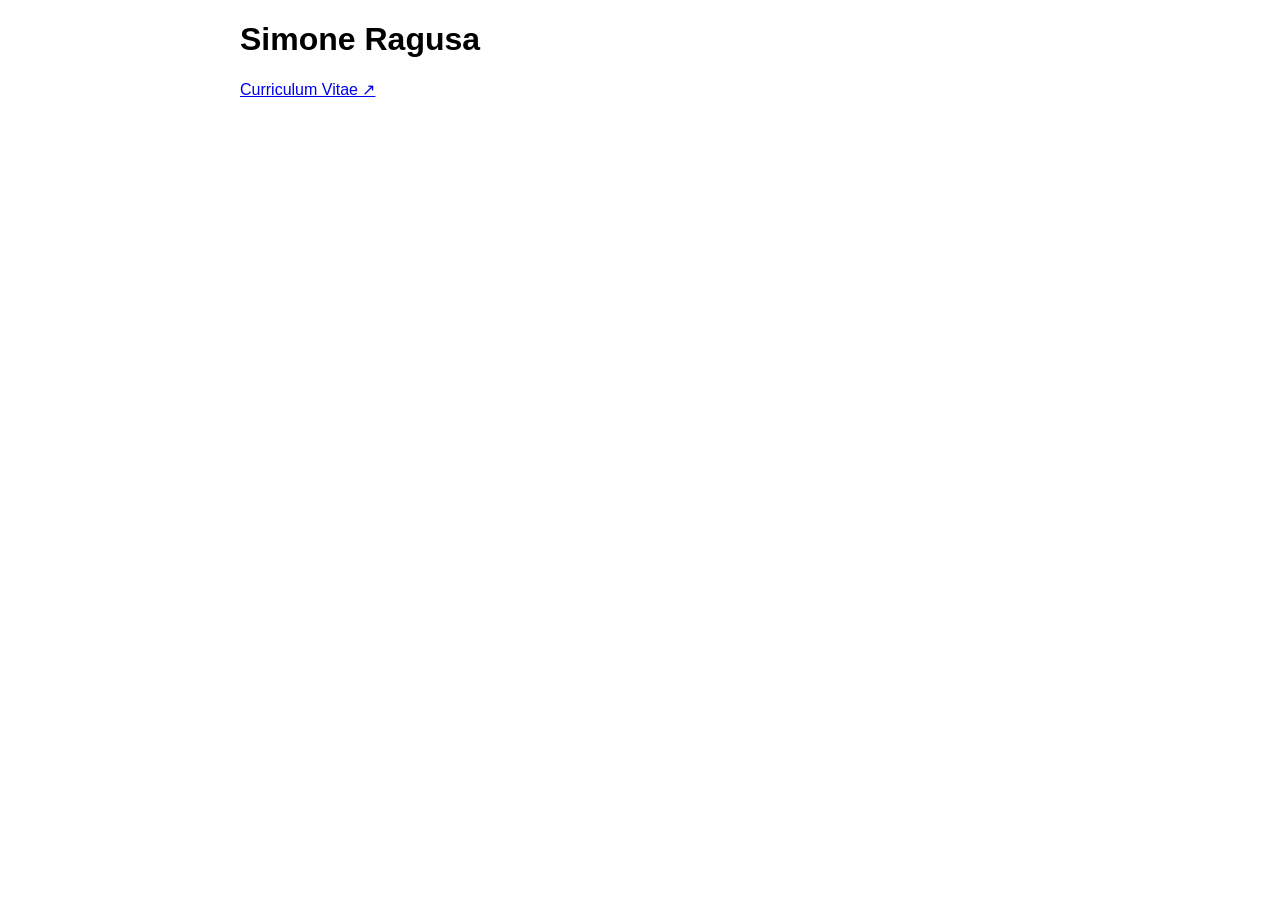
==== interrato.fly.dev/interrato.dev/index.html @ fe727522 "interrato.dev: inline style" ====
<!DOCTYPE html>
<html lang="en">
    <head>
        <meta charset="utf-8">
        <meta name="viewport" content="width=device-width, initial-scale=1, user-scalable=yes">
        <meta name="description" content="Simone Ragusa">

        <title>Simone Ragusa</title>

        <style>
            body {
                font-family: sans-serif;
                max-width: 800px;
                margin-inline: auto;
            }

            a[rel~="external"][target="_blank"]::after {
                content: " ↗";
            }
        </style>
    </head>
    <body>
        <h1>Simone Ragusa</h1>
        <main>
            <a href="/static/pdf/vitae-simone.pdf" rel="external noreferrer" target="_blank">Curriculum Vitae</a>
        </main>
    </body>
</html>
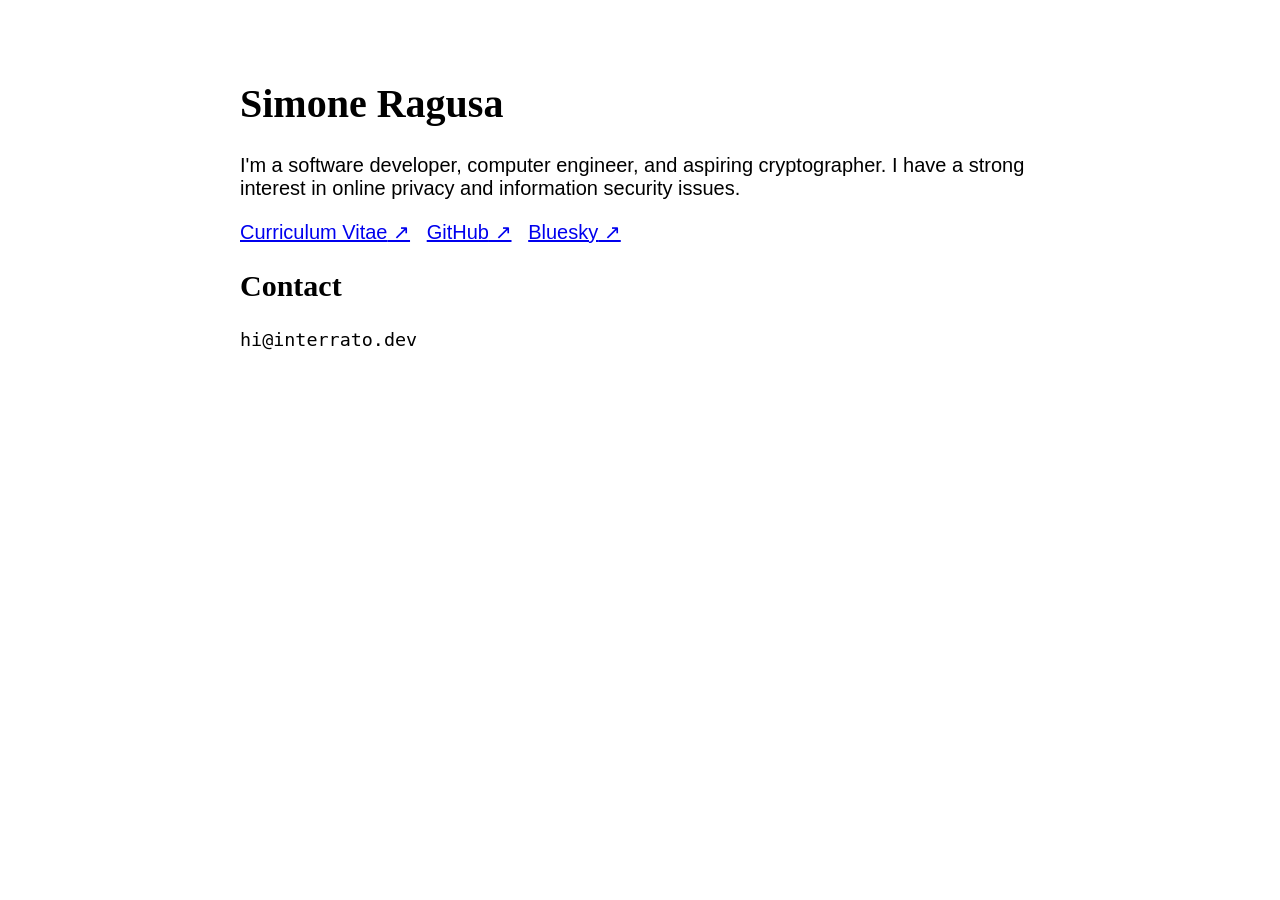
==== commit 4424bc53: "interrato.dev: use single quotes in css" ====
--- a/interrato.fly.dev/interrato.dev/index.html
+++ b/interrato.fly.dev/interrato.dev/index.html
@@ -8,21 +8,128 @@
         <title>Simone Ragusa</title>
 
         <style>
-            body {
-                font-family: sans-serif;
-                max-width: 800px;
-                margin-inline: auto;
+            @font-face {
+                font-display: swap;
+                font-family: 'Cormorant SC';
+                font-style: normal;
+                font-weight: 400;
+                src: url('/static/fonts/cormorant-sc-v19-latin-regular.woff2') format('woff2');
             }
 
-            a[rel~="external"][target="_blank"]::after {
-                content: " ↗";
+            @font-face {
+                font-display: swap;
+                font-family: 'Cormorant SC';
+                font-style: normal;
+                font-weight: 700;
+                src: url('/static/fonts/cormorant-sc-v19-latin-700.woff2') format('woff2');
+            }
+
+            @font-face {
+                font-display: swap;
+                font-family: 'Cormorant';
+                font-style: normal;
+                font-weight: 400;
+                src: url('/static/fonts/cormorant-v24-latin-regular.woff2') format('woff2');
+            }
+
+            @font-face {
+                font-display: swap;
+                font-family: 'Cormorant';
+                font-style: normal;
+                font-weight: 700;
+                src: url('/static/fonts/cormorant-v24-latin-700.woff2') format('woff2');
+            }
+
+            @font-face {
+                font-display: swap;
+                font-family: 'Ysabeau';
+                font-style: normal;
+                font-weight: 400;
+                src: url('/static/fonts/ysabeau-v5-latin-regular.woff2') format('woff2');
+            }
+
+            @font-face {
+                font-display: swap;
+                font-family: 'Ysabeau';
+                font-style: italic;
+                font-weight: 400;
+                src: url('/static/fonts/ysabeau-v5-latin-italic.woff2') format('woff2');
+            }
+
+            @font-face {
+                font-display: swap;
+                font-family: 'Ysabeau';
+                font-style: normal;
+                font-weight: 700;
+                src: url('/static/fonts/ysabeau-v5-latin-700.woff2') format('woff2');
+            }
+
+            @font-face {
+                font-display: swap;
+                font-family: 'Courier Prime';
+                font-style: normal;
+                font-weight: 400;
+                src: url('/static/fonts/courier-prime-v11-latin-regular.woff2') format('woff2');
+            }
+
+            :root {
+                color-scheme: light dark;
+            }
+
+            body {
+                font-family: 'Ysabeau', sans-serif;
+                font-size: 1.25rem;
+                max-width: 800px;
+                margin-block: 80px;
+                margin-inline: auto;
+                padding-inline: 20px;
+            }
+
+            h1 {
+                font-family: 'Cormorant SC', serif;
+            }
+
+            h2, h3 {
+                font-family: 'Cormorant', serif;
+            }
+
+            code {
+                font-family: 'Courier Prime', monospace;
+                font-size: 0.92em;
+                -webkit-font-smoothing: antialiased;
+                -moz-osx-font-smoothing: grayscale;
+            }
+
+            a[rel~='external'][target='_blank']::after {
+                content: ' ↗';
+            }
+
+            .stone {
+                display: none;
             }
         </style>
     </head>
     <body>
         <h1>Simone Ragusa</h1>
         <main>
-            <a href="/static/pdf/vitae-simone.pdf" rel="external noreferrer" target="_blank">Curriculum Vitae</a>
+            <p>
+                I'm a software developer, computer engineer, and aspiring
+                cryptographer. I have a strong interest in online privacy and
+                information security issues.
+            </p>
+
+            <p>
+                <a href="/static/pdf/vitae-simone.pdf" rel="external noreferrer" target="_blank">Curriculum Vitae</a>
+                &#8200;
+                <a href="https://github.com/interrato" rel="external noreferrer" target="_blank">GitHub</a>
+                &#8200;
+                <a href="https://bsky.app/profile/interrato.dev" rel="external noreferrer" target="_blank">Bluesky</a>
+            </p>
+
+            <h2>Contact</h2>
+            <p>
+                <code>hi@</code><span class="stone">void.</span><code>interrato.dev</code>
+            </p>
         </main>
     </body>
 </html>
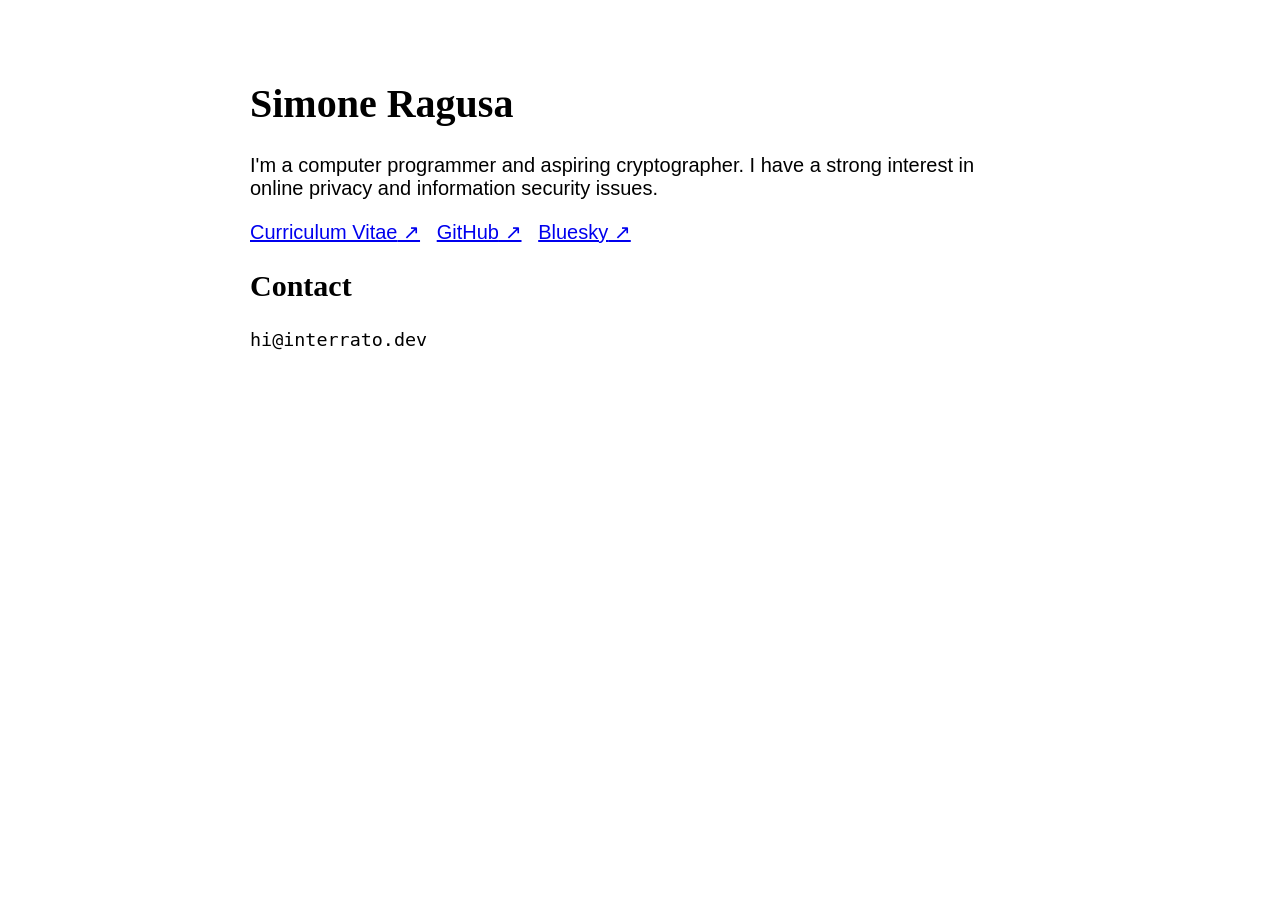
==== commit 4cf7bc5a: "interrato.dev: update home page and cv" ====
--- a/interrato.fly.dev/interrato.dev/index.html
+++ b/interrato.fly.dev/interrato.dev/index.html
@@ -9,7 +9,6 @@
 
         <style>
             @font-face {
-                font-display: swap;
                 font-family: 'Cormorant SC';
                 font-style: normal;
                 font-weight: 400;
@@ -17,7 +16,6 @@
             }
 
             @font-face {
-                font-display: swap;
                 font-family: 'Cormorant SC';
                 font-style: normal;
                 font-weight: 700;
@@ -25,7 +23,6 @@
             }
 
             @font-face {
-                font-display: swap;
                 font-family: 'Cormorant';
                 font-style: normal;
                 font-weight: 400;
@@ -33,7 +30,6 @@
             }
 
             @font-face {
-                font-display: swap;
                 font-family: 'Cormorant';
                 font-style: normal;
                 font-weight: 700;
@@ -41,7 +37,6 @@
             }
 
             @font-face {
-                font-display: swap;
                 font-family: 'Ysabeau';
                 font-style: normal;
                 font-weight: 400;
@@ -49,7 +44,6 @@
             }
 
             @font-face {
-                font-display: swap;
                 font-family: 'Ysabeau';
                 font-style: italic;
                 font-weight: 400;
@@ -57,7 +51,6 @@
             }
 
             @font-face {
-                font-display: swap;
                 font-family: 'Ysabeau';
                 font-style: normal;
                 font-weight: 700;
@@ -65,7 +58,6 @@
             }
 
             @font-face {
-                font-display: swap;
                 font-family: 'Courier Prime';
                 font-style: normal;
                 font-weight: 400;
@@ -79,7 +71,7 @@
             body {
                 font-family: 'Ysabeau', sans-serif;
                 font-size: 1.25rem;
-                max-width: 800px;
+                max-width: 780px;
                 margin-block: 80px;
                 margin-inline: auto;
                 padding-inline: 20px;
@@ -113,9 +105,9 @@
         <h1>Simone Ragusa</h1>
         <main>
             <p>
-                I'm a software developer, computer engineer, and aspiring
-                cryptographer. I have a strong interest in online privacy and
-                information security issues.
+                I'm a computer programmer and aspiring cryptographer. I have a
+                strong interest in online privacy and information security
+                issues.
             </p>
 
             <p>
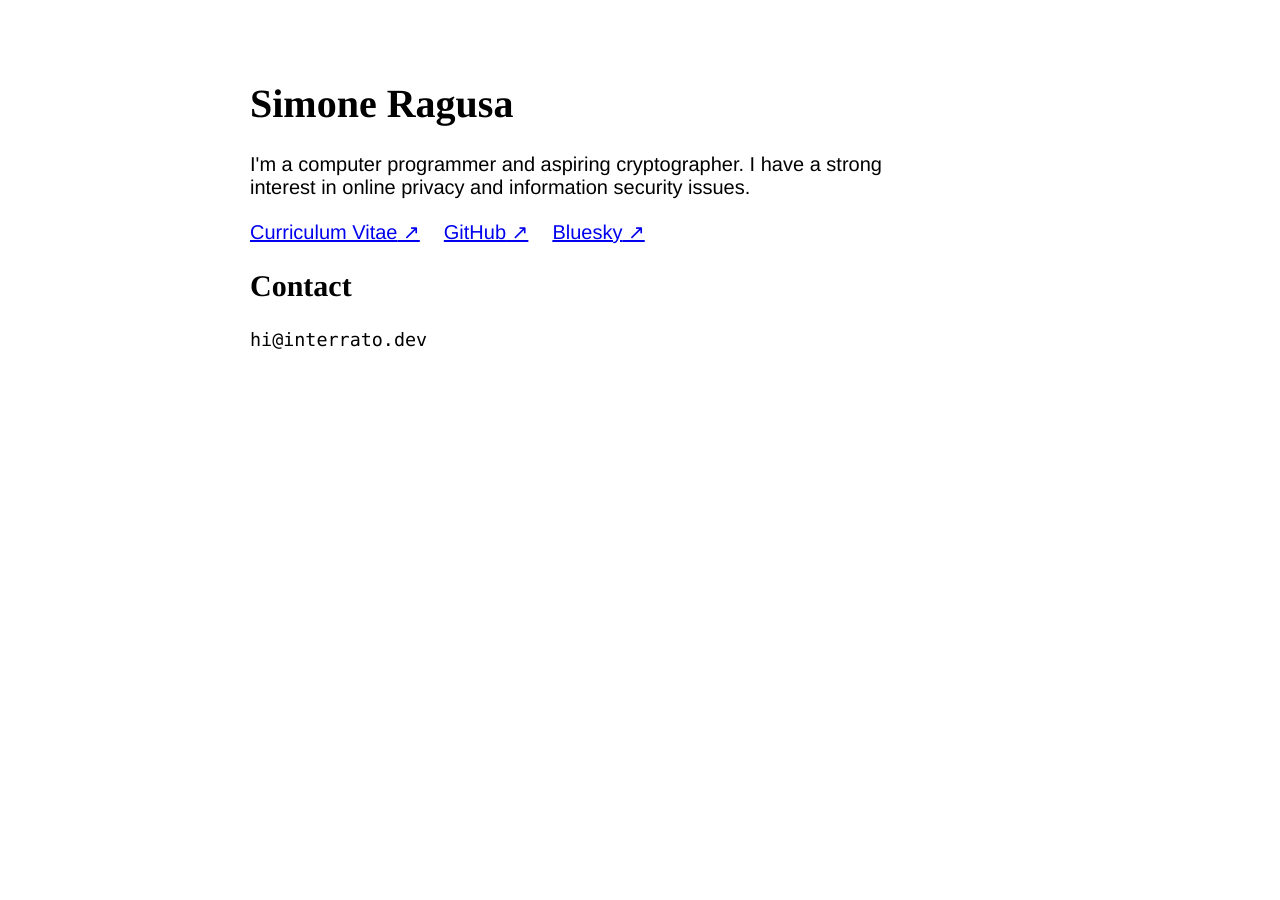
==== commit aab483fb: "interrato.dev: improve loading and styling" ====
--- a/interrato.fly.dev/interrato.dev/index.html
+++ b/interrato.fly.dev/interrato.dev/index.html
@@ -2,13 +2,13 @@
 <html lang="en">
     <head>
         <meta charset="utf-8">
-        <meta name="viewport" content="width=device-width, initial-scale=1, user-scalable=yes">
-        <meta name="description" content="Simone Ragusa">
+        <meta name="viewport" content="width=device-width">
 
         <title>Simone Ragusa</title>
 
         <style>
             @font-face {
+                font-display: swap;
                 font-family: 'Cormorant SC';
                 font-style: normal;
                 font-weight: 400;
@@ -16,6 +16,7 @@
             }
 
             @font-face {
+                font-display: swap;
                 font-family: 'Cormorant SC';
                 font-style: normal;
                 font-weight: 700;
@@ -23,6 +24,7 @@
             }
 
             @font-face {
+                font-display: swap;
                 font-family: 'Cormorant';
                 font-style: normal;
                 font-weight: 400;
@@ -30,6 +32,7 @@
             }
 
             @font-face {
+                font-display: swap;
                 font-family: 'Cormorant';
                 font-style: normal;
                 font-weight: 700;
@@ -37,6 +40,7 @@
             }
 
             @font-face {
+                font-display: swap;
                 font-family: 'Ysabeau';
                 font-style: normal;
                 font-weight: 400;
@@ -44,6 +48,7 @@
             }
 
             @font-face {
+                font-display: swap;
                 font-family: 'Ysabeau';
                 font-style: italic;
                 font-weight: 400;
@@ -51,6 +56,7 @@
             }
 
             @font-face {
+                font-display: swap;
                 font-family: 'Ysabeau';
                 font-style: normal;
                 font-weight: 700;
@@ -58,6 +64,7 @@
             }
 
             @font-face {
+                font-display: swap;
                 font-family: 'Courier Prime';
                 font-style: normal;
                 font-weight: 400;
@@ -66,6 +73,9 @@
 
             :root {
                 color-scheme: light dark;
+                -webkit-font-smoothing: antialiased;
+                -moz-osx-font-smoothing: grayscale;
+                text-rendering: geometricPrecision;
             }
 
             body {
@@ -79,27 +89,52 @@
 
             h1 {
                 font-family: 'Cormorant SC', serif;
+                text-wrap: balance;
             }
 
             h2, h3 {
                 font-family: 'Cormorant', serif;
+                text-wrap: balance;
+            }
+
+            p {
+                max-width: 63ch;
             }
 
             code {
                 font-family: 'Courier Prime', monospace;
                 font-size: 0.92em;
-                -webkit-font-smoothing: antialiased;
-                -moz-osx-font-smoothing: grayscale;
             }
 
             a[rel~='external'][target='_blank']::after {
                 content: ' ↗';
             }
 
+            nav {
+                display: flex;
+                flex-wrap: wrap;
+                column-gap: 1.2em;
+                row-gap: 0.3lh;
+            }
+
+            nav > a {
+                white-space: nowrap;
+            }
+
             .stone {
                 display: none;
             }
         </style>
+
+        <link rel="preload" href="/static/fonts/cormorant-sc-v19-latin-700.woff2" as="font" type="font/woff2" crossorigin>
+        <link rel="preload" href="/static/fonts/cormorant-v24-latin-700.woff2" as="font" type="font/woff2" crossorigin>
+        <link rel="preload" href="/static/fonts/ysabeau-v5-latin-regular.woff2" as="font" type="font/woff2" crossorigin>
+        <link rel="preload" href="/static/fonts/courier-prime-v11-latin-regular.woff2" as="font" type="font/woff2" crossorigin>
+
+        <link rel="canonical" href="https://interrato.dev/">
+        <link rel="me" href="https://ioc.exchange/@interrato">
+
+        <meta name="description" content="Simone Ragusa">
     </head>
     <body>
         <h1>Simone Ragusa</h1>
@@ -110,13 +145,11 @@
                 issues.
             </p>
 
-            <p>
+            <nav>
                 <a href="/static/pdf/vitae-simone.pdf" rel="external noreferrer" target="_blank">Curriculum Vitae</a>
-                &#8200;
                 <a href="https://github.com/interrato" rel="external noreferrer" target="_blank">GitHub</a>
-                &#8200;
                 <a href="https://bsky.app/profile/interrato.dev" rel="external noreferrer" target="_blank">Bluesky</a>
-            </p>
+            </nav>
 
             <h2>Contact</h2>
             <p>
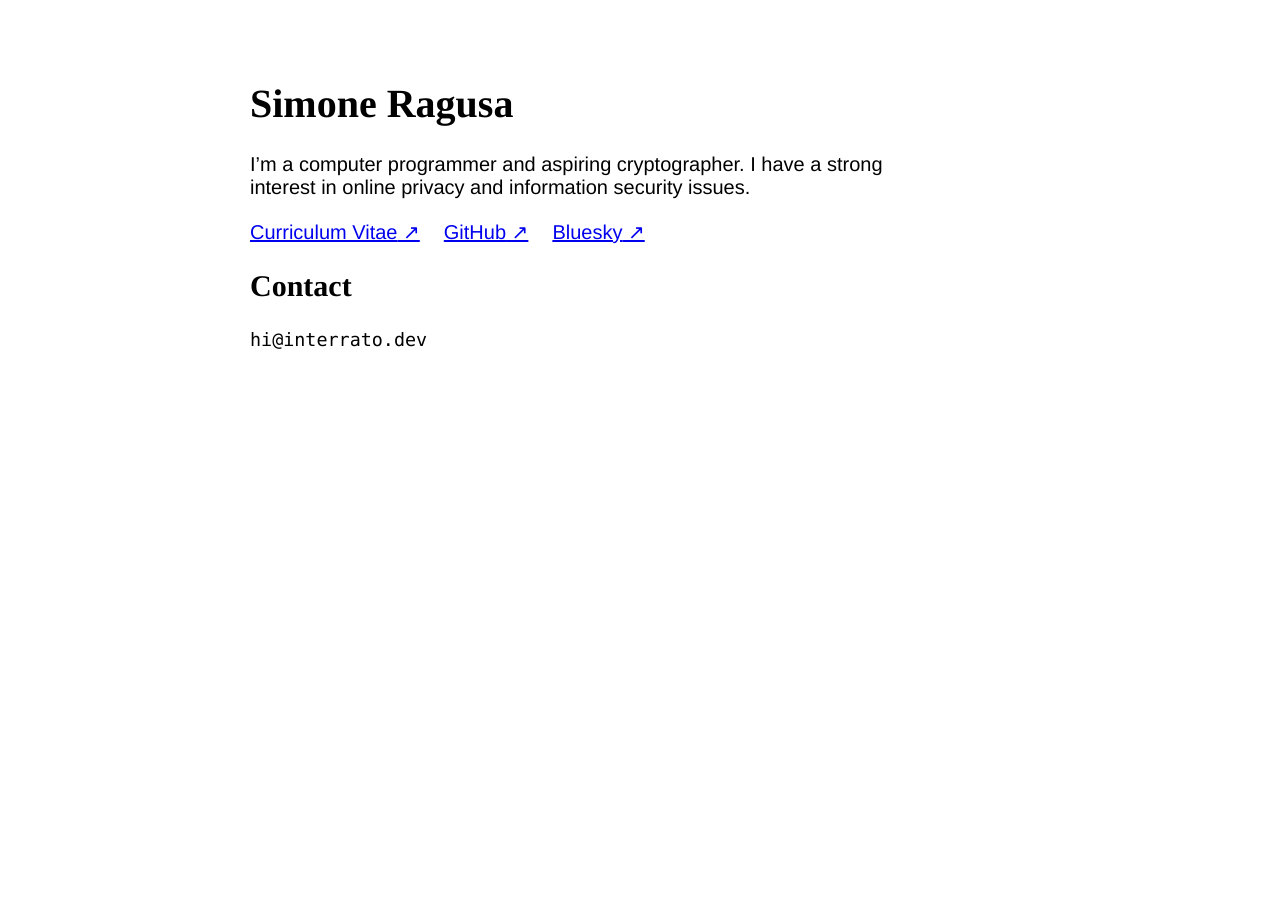
==== commit 8372dfb8: "interrato.dev: generate from markdown" ====
--- a/interrato.fly.dev/interrato.dev/index.html
+++ b/interrato.fly.dev/interrato.dev/index.html
@@ -126,35 +126,21 @@
             }
         </style>
 
-        <link rel="preload" href="/static/fonts/cormorant-sc-v19-latin-700.woff2" as="font" type="font/woff2" crossorigin>
-        <link rel="preload" href="/static/fonts/cormorant-v24-latin-700.woff2" as="font" type="font/woff2" crossorigin>
-        <link rel="preload" href="/static/fonts/ysabeau-v5-latin-regular.woff2" as="font" type="font/woff2" crossorigin>
-        <link rel="preload" href="/static/fonts/courier-prime-v11-latin-regular.woff2" as="font" type="font/woff2" crossorigin>
-
         <link rel="canonical" href="https://interrato.dev/">
         <link rel="me" href="https://ioc.exchange/@interrato">
 
         <meta name="description" content="Simone Ragusa">
     </head>
-    <body>
-        <h1>Simone Ragusa</h1>
-        <main>
-            <p>
-                I'm a computer programmer and aspiring cryptographer. I have a
-                strong interest in online privacy and information security
-                issues.
-            </p>
-
-            <nav>
-                <a href="/static/pdf/vitae-simone.pdf" rel="external noreferrer" target="_blank">Curriculum Vitae</a>
-                <a href="https://github.com/interrato" rel="external noreferrer" target="_blank">GitHub</a>
-                <a href="https://bsky.app/profile/interrato.dev" rel="external noreferrer" target="_blank">Bluesky</a>
-            </nav>
-
-            <h2>Contact</h2>
-            <p>
-                <code>hi@</code><span class="stone">void.</span><code>interrato.dev</code>
-            </p>
-        </main>
+    <body><h1>Simone Ragusa</h1>
+        <main><p>I’m a computer programmer and aspiring cryptographer. I have a strong interest
+in online privacy and information security issues.</p>
+<nav>
+    <a href="/static/pdf/vitae-simone.pdf" rel="external noreferrer" target="_blank">Curriculum Vitae</a>
+    <a href="https://github.com/interrato" rel="external noreferrer" target="_blank">GitHub</a>
+    <a href="https://bsky.app/profile/interrato.dev" rel="external noreferrer" target="_blank">Bluesky</a>
+</nav>
+<h2>Contact</h2>
+<p><code>hi@</code><span class="stone">void.</span><code>interrato.dev</code></p>
+</main>
     </body>
 </html>
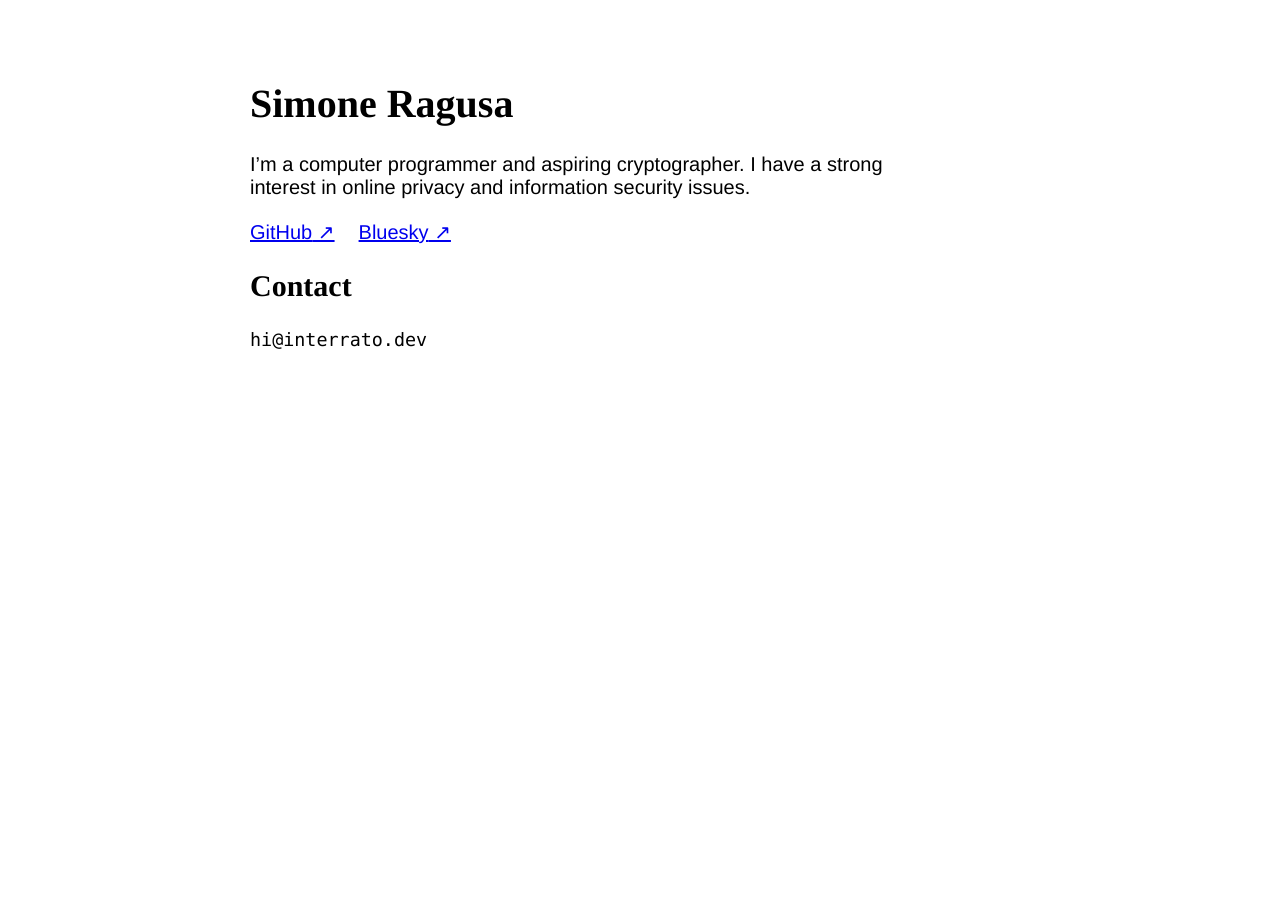
==== commit 54c1342f: "interrato.dev: remove cv" ====
--- a/interrato.fly.dev/interrato.dev/index.html
+++ b/interrato.fly.dev/interrato.dev/index.html
@@ -135,7 +135,6 @@
         <main><p>I’m a computer programmer and aspiring cryptographer. I have a strong interest
 in online privacy and information security issues.</p>
 <nav>
-    <a href="/static/pdf/vitae-simone.pdf" rel="external noreferrer" target="_blank">Curriculum Vitae</a>
     <a href="https://github.com/interrato" rel="external noreferrer" target="_blank">GitHub</a>
     <a href="https://bsky.app/profile/interrato.dev" rel="external noreferrer" target="_blank">Bluesky</a>
 </nav>
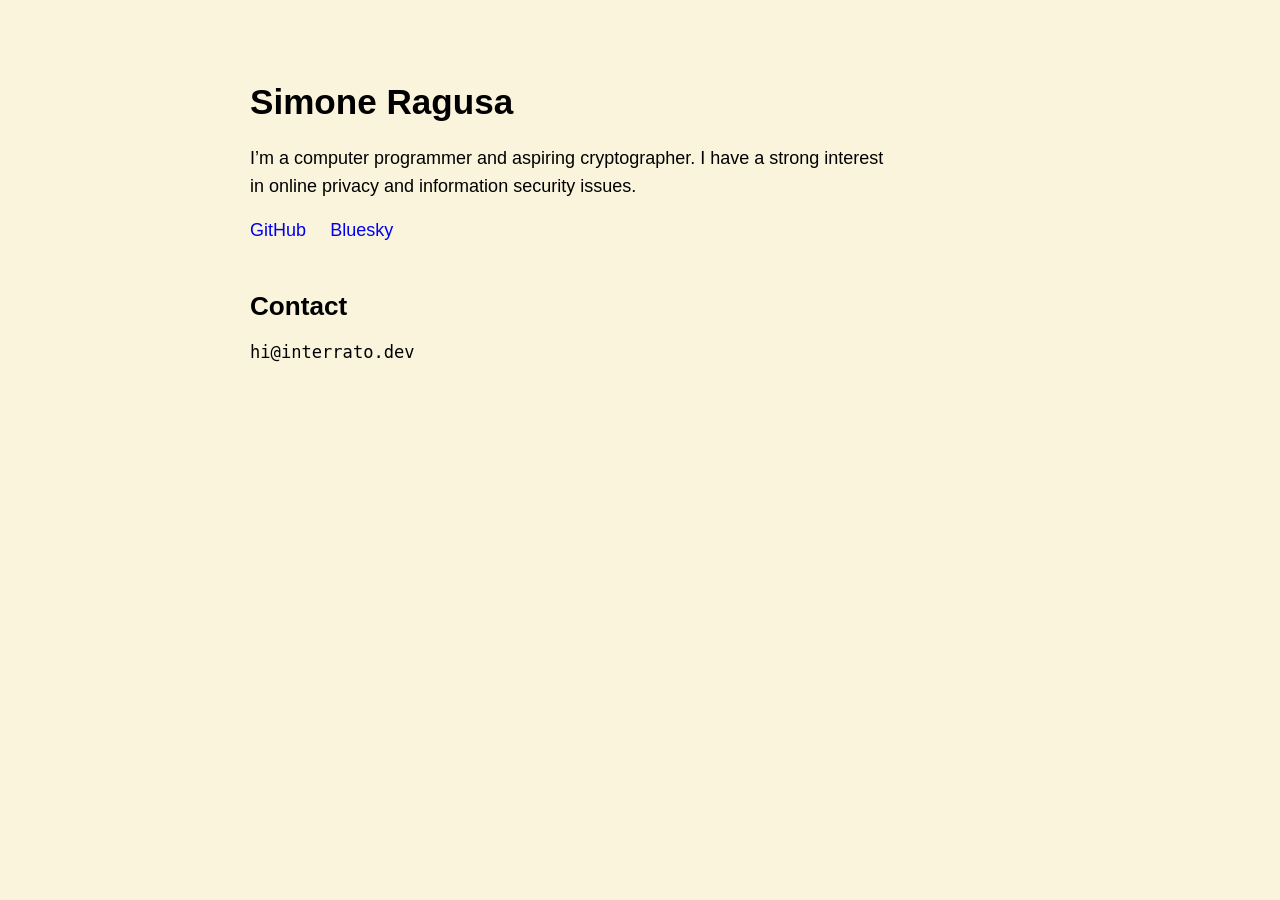
==== commit 1279b17c: "interrato.dev: renovate styling" ====
--- a/interrato.fly.dev/interrato.dev/index.html
+++ b/interrato.fly.dev/interrato.dev/index.html
@@ -9,111 +9,153 @@
         <style>
             @font-face {
                 font-display: swap;
-                font-family: 'Cormorant SC';
+                font-family: 'Source Sans 3';
                 font-style: normal;
                 font-weight: 400;
-                src: url('/static/fonts/cormorant-sc-v19-latin-regular.woff2') format('woff2');
+                src: url('/static/fonts/source-sans-3-v19-latin-regular.woff2') format('woff2');
             }
 
             @font-face {
                 font-display: swap;
-                font-family: 'Cormorant SC';
-                font-style: normal;
-                font-weight: 700;
-                src: url('/static/fonts/cormorant-sc-v19-latin-700.woff2') format('woff2');
+                font-family: 'Source Sans 3';
+                font-style: italic;
+                font-weight: 400;
+                src: url('/static/fonts/source-sans-3-v19-latin-italic.woff2') format('woff2');
             }
 
             @font-face {
                 font-display: swap;
-                font-family: 'Cormorant';
+                font-family: 'Source Sans 3';
                 font-style: normal;
-                font-weight: 400;
-                src: url('/static/fonts/cormorant-v24-latin-regular.woff2') format('woff2');
+                font-weight: 700;
+                src: url('/static/fonts/source-sans-3-v19-latin-700.woff2') format('woff2');
             }
 
             @font-face {
                 font-display: swap;
-                font-family: 'Cormorant';
-                font-style: normal;
+                font-family: 'Source Sans 3';
+                font-style: italic;
                 font-weight: 700;
-                src: url('/static/fonts/cormorant-v24-latin-700.woff2') format('woff2');
+                src: url('/static/fonts/source-sans-3-v19-latin-700italic.woff2') format('woff2');
             }
 
             @font-face {
                 font-display: swap;
-                font-family: 'Ysabeau';
+                font-family: 'Fira Code';
                 font-style: normal;
                 font-weight: 400;
-                src: url('/static/fonts/ysabeau-v5-latin-regular.woff2') format('woff2');
+                src: url('/static/fonts/fira-code-v27-latin-regular.woff2') format('woff2');
             }
 
             @font-face {
                 font-display: swap;
-                font-family: 'Ysabeau';
-                font-style: italic;
-                font-weight: 400;
-                src: url('/static/fonts/ysabeau-v5-latin-italic.woff2') format('woff2');
-            }
-
-            @font-face {
-                font-display: swap;
-                font-family: 'Ysabeau';
+                font-family: 'Fira Code';
                 font-style: normal;
                 font-weight: 700;
-                src: url('/static/fonts/ysabeau-v5-latin-700.woff2') format('woff2');
-            }
-
-            @font-face {
-                font-display: swap;
-                font-family: 'Courier Prime';
-                font-style: normal;
-                font-weight: 400;
-                src: url('/static/fonts/courier-prime-v11-latin-regular.woff2') format('woff2');
+                src: url('/static/fonts/fira-code-v27-latin-700.woff2') format('woff2');
             }
 
             :root {
                 color-scheme: light dark;
+                --bg: light-dark(#faf4dc, #16171c);
+                --fg: light-dark(#000000, #ededed);
+                --muted: light-dark(#525252, #c4c4c4);
+                --link: light-dark(#0000ee, #8fb3fc);
+                --border: light-dark(#bfb9a2, #494a50);
+                --code-bg: light-dark(#e9e3cb, #2a2b31);
                 -webkit-font-smoothing: antialiased;
                 -moz-osx-font-smoothing: grayscale;
-                text-rendering: geometricPrecision;
+            }
+
+            html {
+                background: var(--bg);
+                color: var(--fg);
+                font-family: 'Source Sans 3', ui-sans-serif, sans-serif;
+                font-size: 18px;
+                line-height: 1.55;
+                text-underline-position: from-font;
             }
 
             body {
-                font-family: 'Ysabeau', sans-serif;
-                font-size: 1.25rem;
                 max-width: 780px;
                 margin-block: 80px;
                 margin-inline: auto;
                 padding-inline: 20px;
             }
 
-            h1 {
-                font-family: 'Cormorant SC', serif;
+            code, pre, kbd, samp {
+                font-family: 'Fira Code', ui-monospace, monospace;
+                font-size: 0.95em;
+            }
+
+            code:not(.unstyled), kbd, samp {
+                font-size: 0.9em;
+                background: var(--code-bg);
+                padding: 0.08em 0.24em;
+                border-radius: 2px;
+            }
+
+            pre {
+                font-size: 0.9em;
+                line-height: 1.45;
+                background: var(--code-bg);
+                padding: 0.7em 0.9em;
+                border-radius: 4px;
+                overflow-x: auto;
+            }
+
+            pre code:not(.unstyled) {
+                font-size: inherit;
+                background: none;
+                padding: 0;
+                border-radius: 0;
+            }
+
+            a {
+                color: var(--link);
+                text-decoration: none;
+            }
+
+            a:hover {
+                text-decoration: underline;
+            }
+
+            h1, h2, h3, h4, h5, h6 {
+                line-height: 1.25;
+                margin: 1.75em 0 0.6em;
+                text-rendering: optimizeLegibility;
                 text-wrap: balance;
             }
 
-            h2, h3 {
-                font-family: 'Cormorant', serif;
-                text-wrap: balance;
+            h1 { font-size: 1.95em; }
+            h2 { font-size: 1.45em; }
+            h3 { font-size: 1.15em; }
+            h4, h5, h6 { font-size: 1em; }
+
+            hr {
+                border: none;
+                border-top: 1px solid var(--border);
+                margin: 2em 0;
+            }
+
+            p, ul, ol, table, blockquote {
+                margin: 0.9em 0;
             }
 
             p {
-                max-width: 63ch;
+                max-width: 65ch;
             }
 
-            code {
-                font-family: 'Courier Prime', monospace;
-                font-size: 0.92em;
-            }
-
-            a[rel~='external'][target='_blank']::after {
-                content: ' ↗';
+            blockquote {
+                border-left: medium solid var(--border);
+                padding-left: 1em;
+                color: var(--muted);
             }
 
             nav {
                 display: flex;
                 flex-wrap: wrap;
-                column-gap: 1.2em;
+                column-gap: 1.35em;
                 row-gap: 0.3lh;
             }
 
@@ -139,7 +181,7 @@
     <a href="https://bsky.app/profile/interrato.dev" rel="external noreferrer" target="_blank">Bluesky</a>
 </nav>
 <h2>Contact</h2>
-<p><code>hi@</code><span class="stone">void.</span><code>interrato.dev</code></p>
+<p><code class="unstyled">hi@</code><span class="stone">void.</span><code class="unstyled">interrato.dev</code></p>
 </main>
     </body>
 </html>
